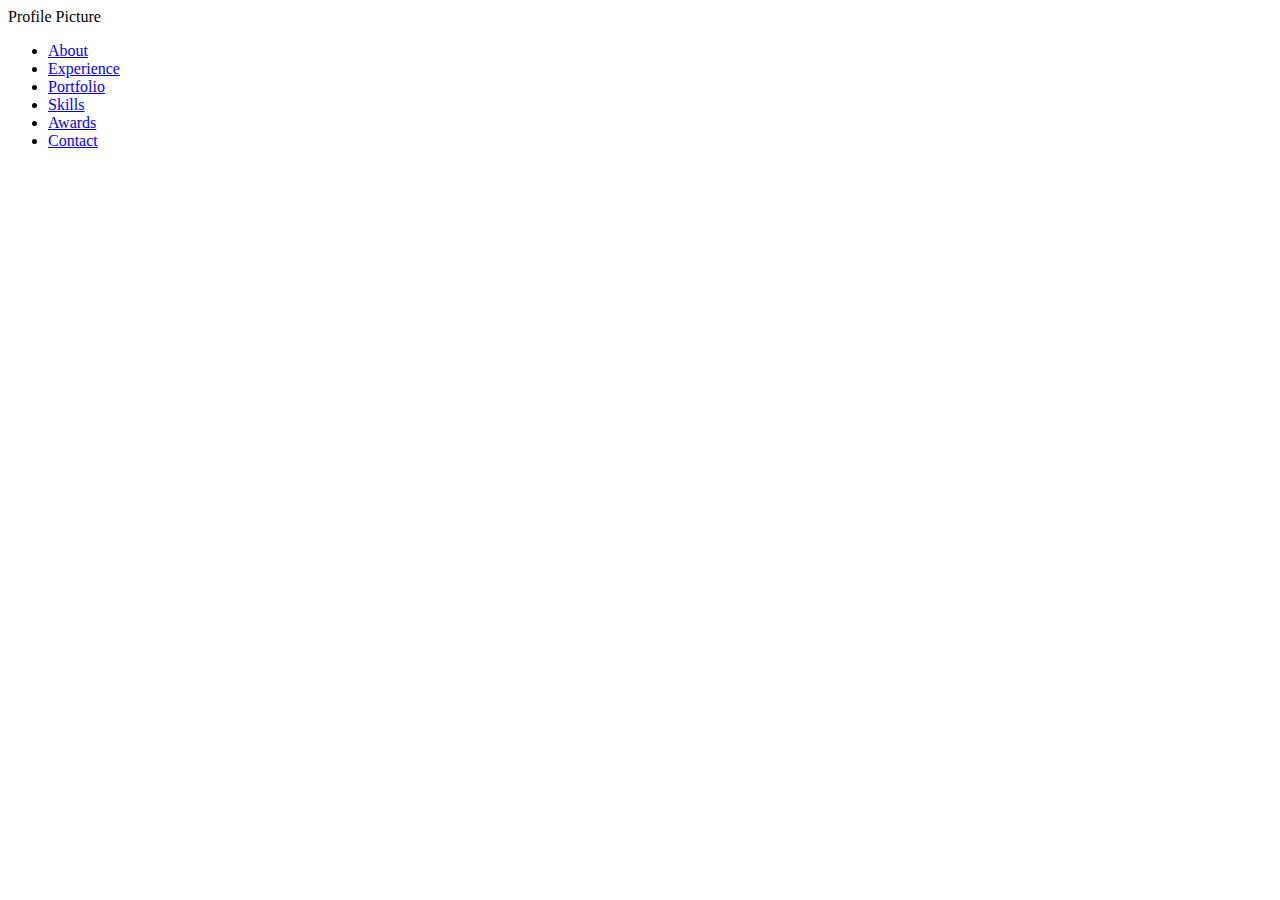
==== index.html @ ed7d4a3a "Add files via upload" ====
<!DOCTYPE html>
<html>
<head>
	<title>Abdul Rafique's Portfolio</title>
	<link rel="stylesheet" type="text/css" href="css/style.css">
</head>
<body>

	<aside>
		<div class="profile_image"> Profile Picture</div>

		<div class="navbar">
			<ul>
				<li><a href="#section1">About</a></li>
				<li><a href="#section2">Experience</a></li>
				<li><a href="#section3">Portfolio</a></li>
				<li><a href="#section4">Skills</a></li>
				<li><a href="#section5">Awards</a></li>
				<li><a href="#section6">Contact</a></li>
			</ul>
		</div>
	</aside>

	<section>
		<section id="section1">
			
		</section>
		<section id="section2"></section>
		<section id="section3"></section>
		<section id="section4"></section>
		<section id="section5"></section>
		<section id="section6"></section>
	</section>

</body>
</html>
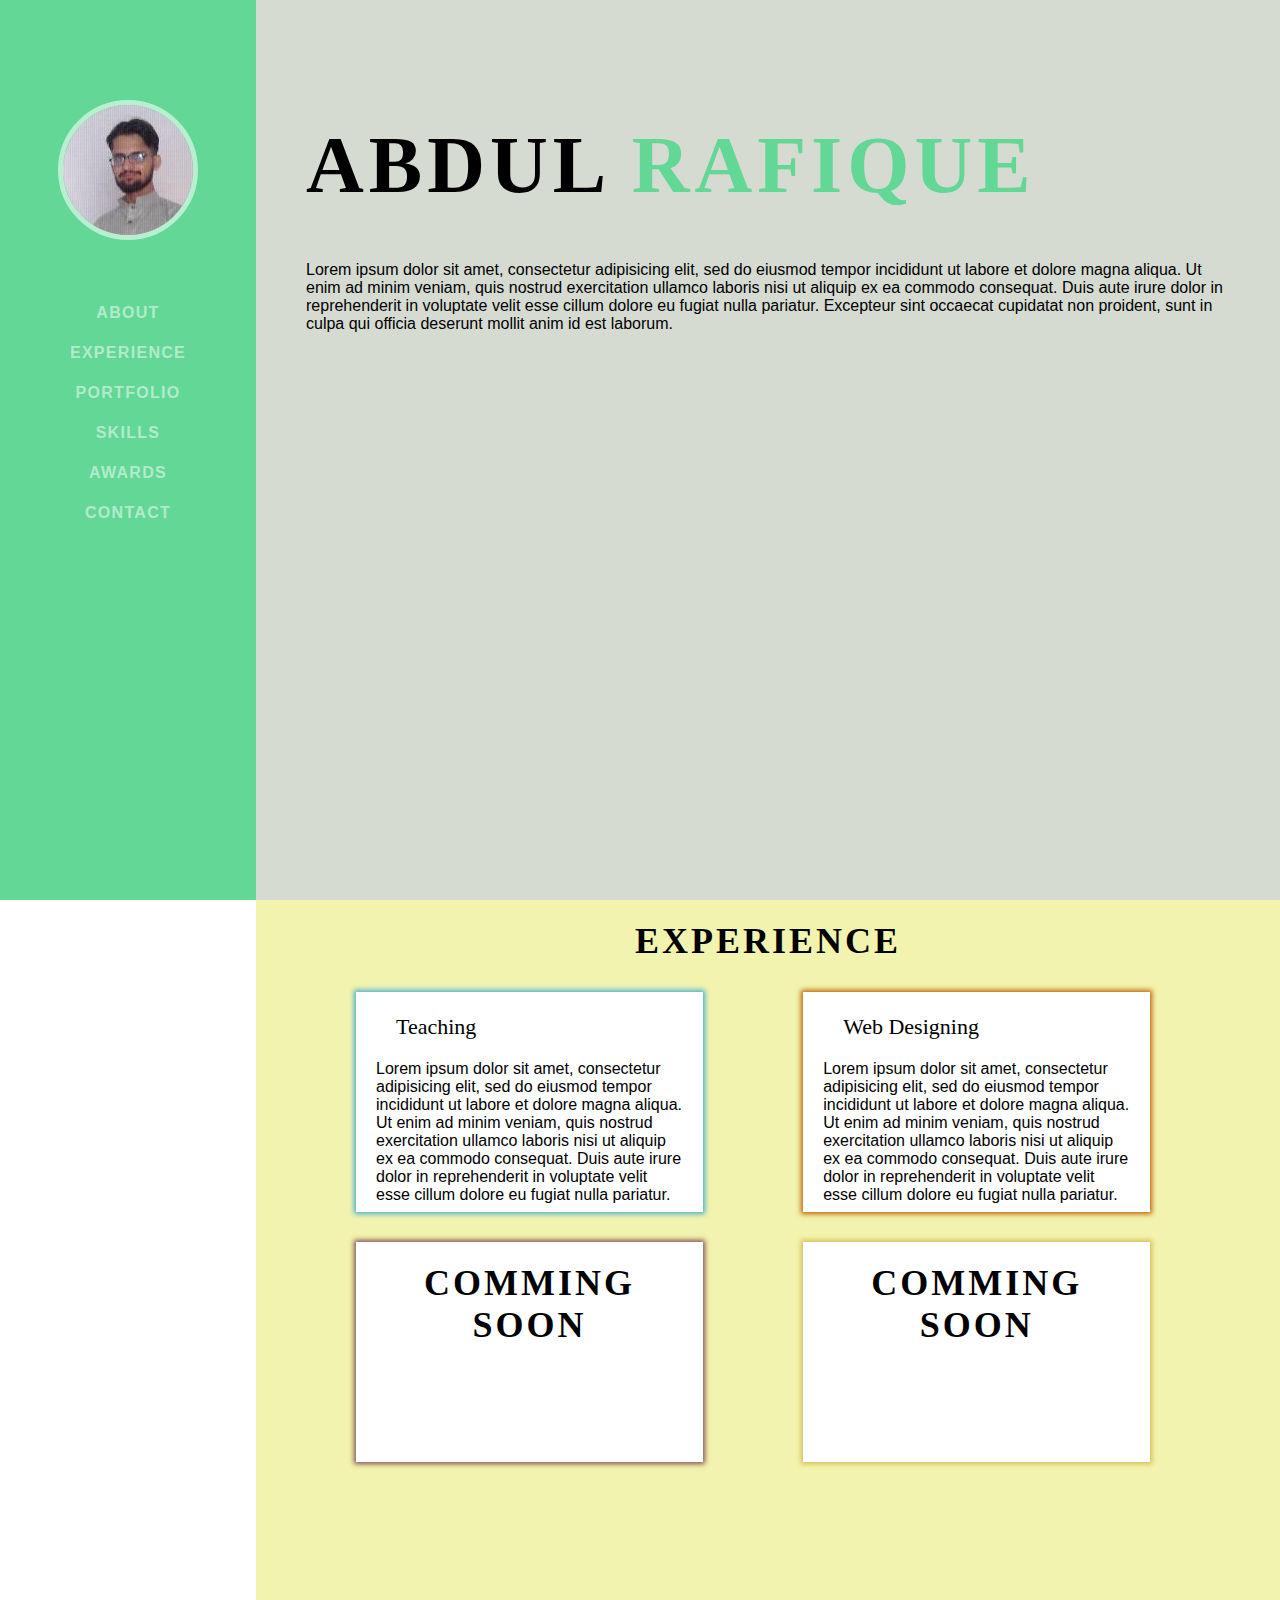
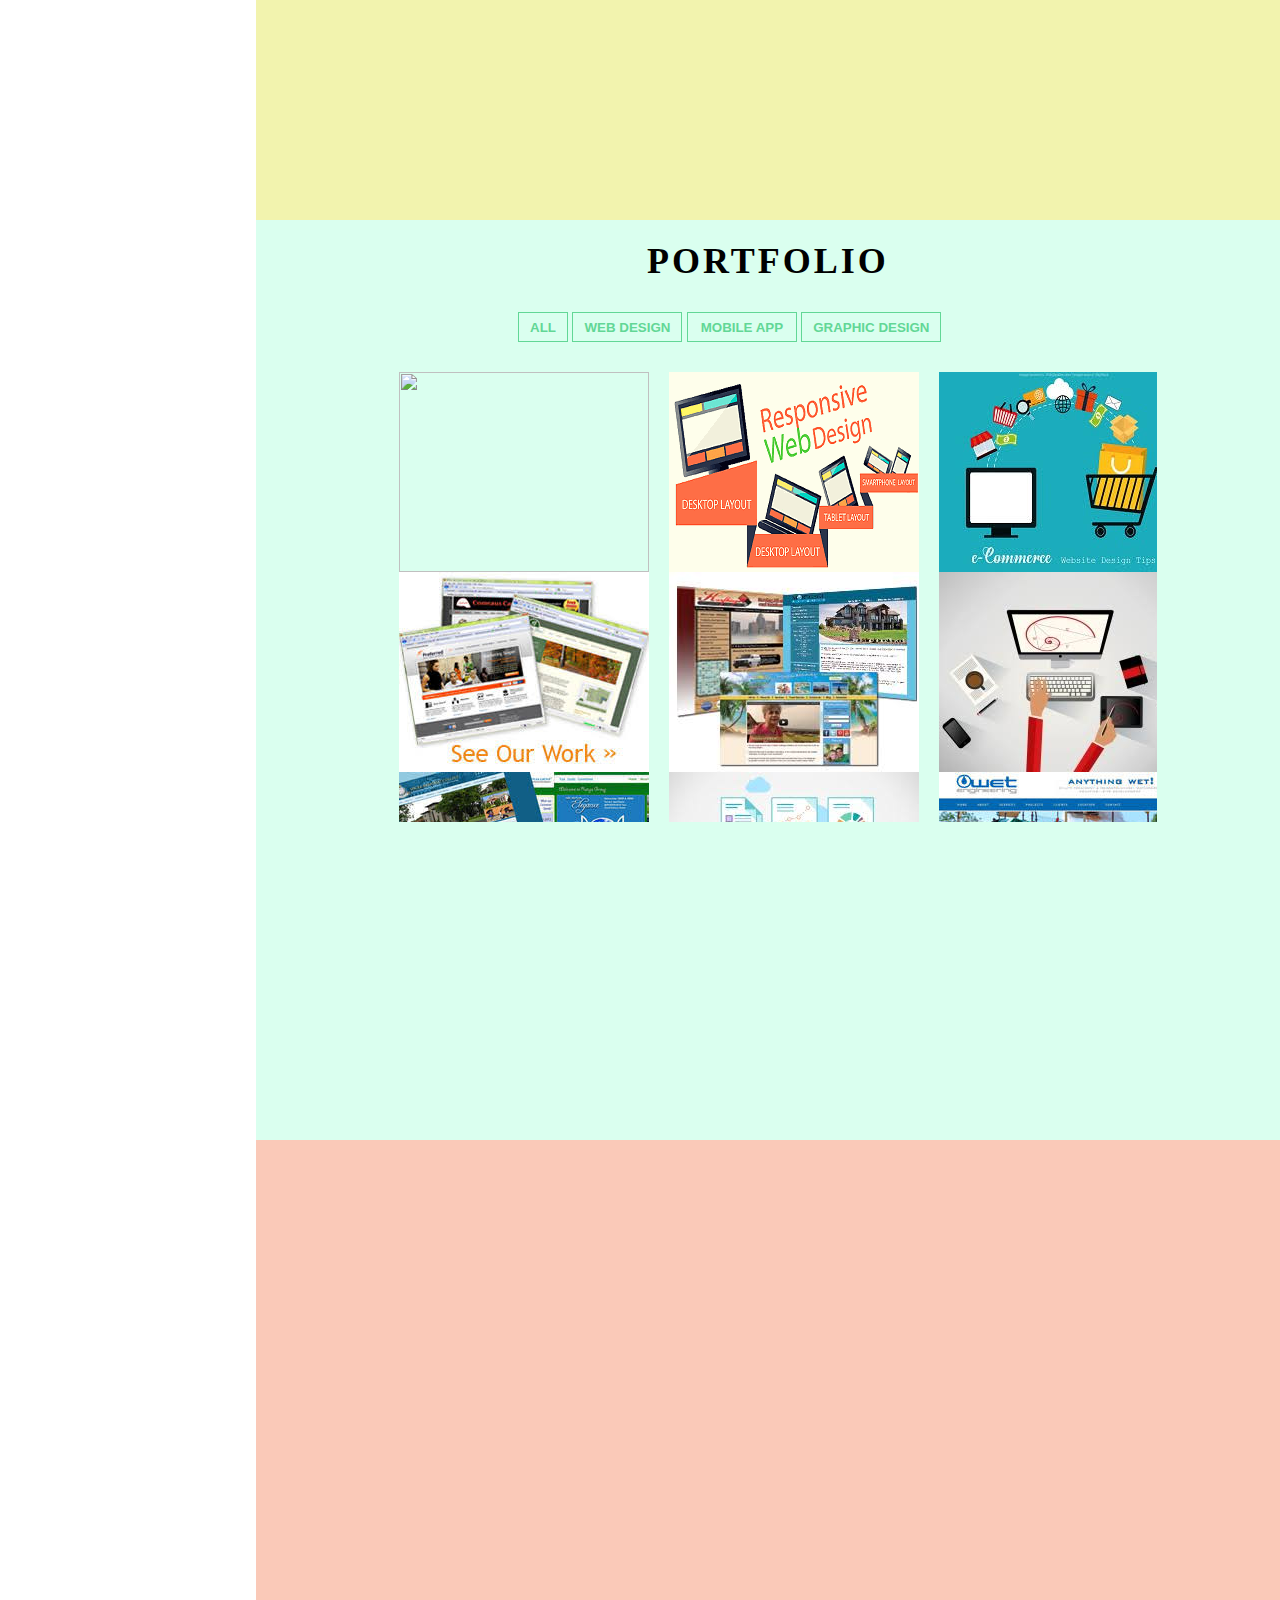
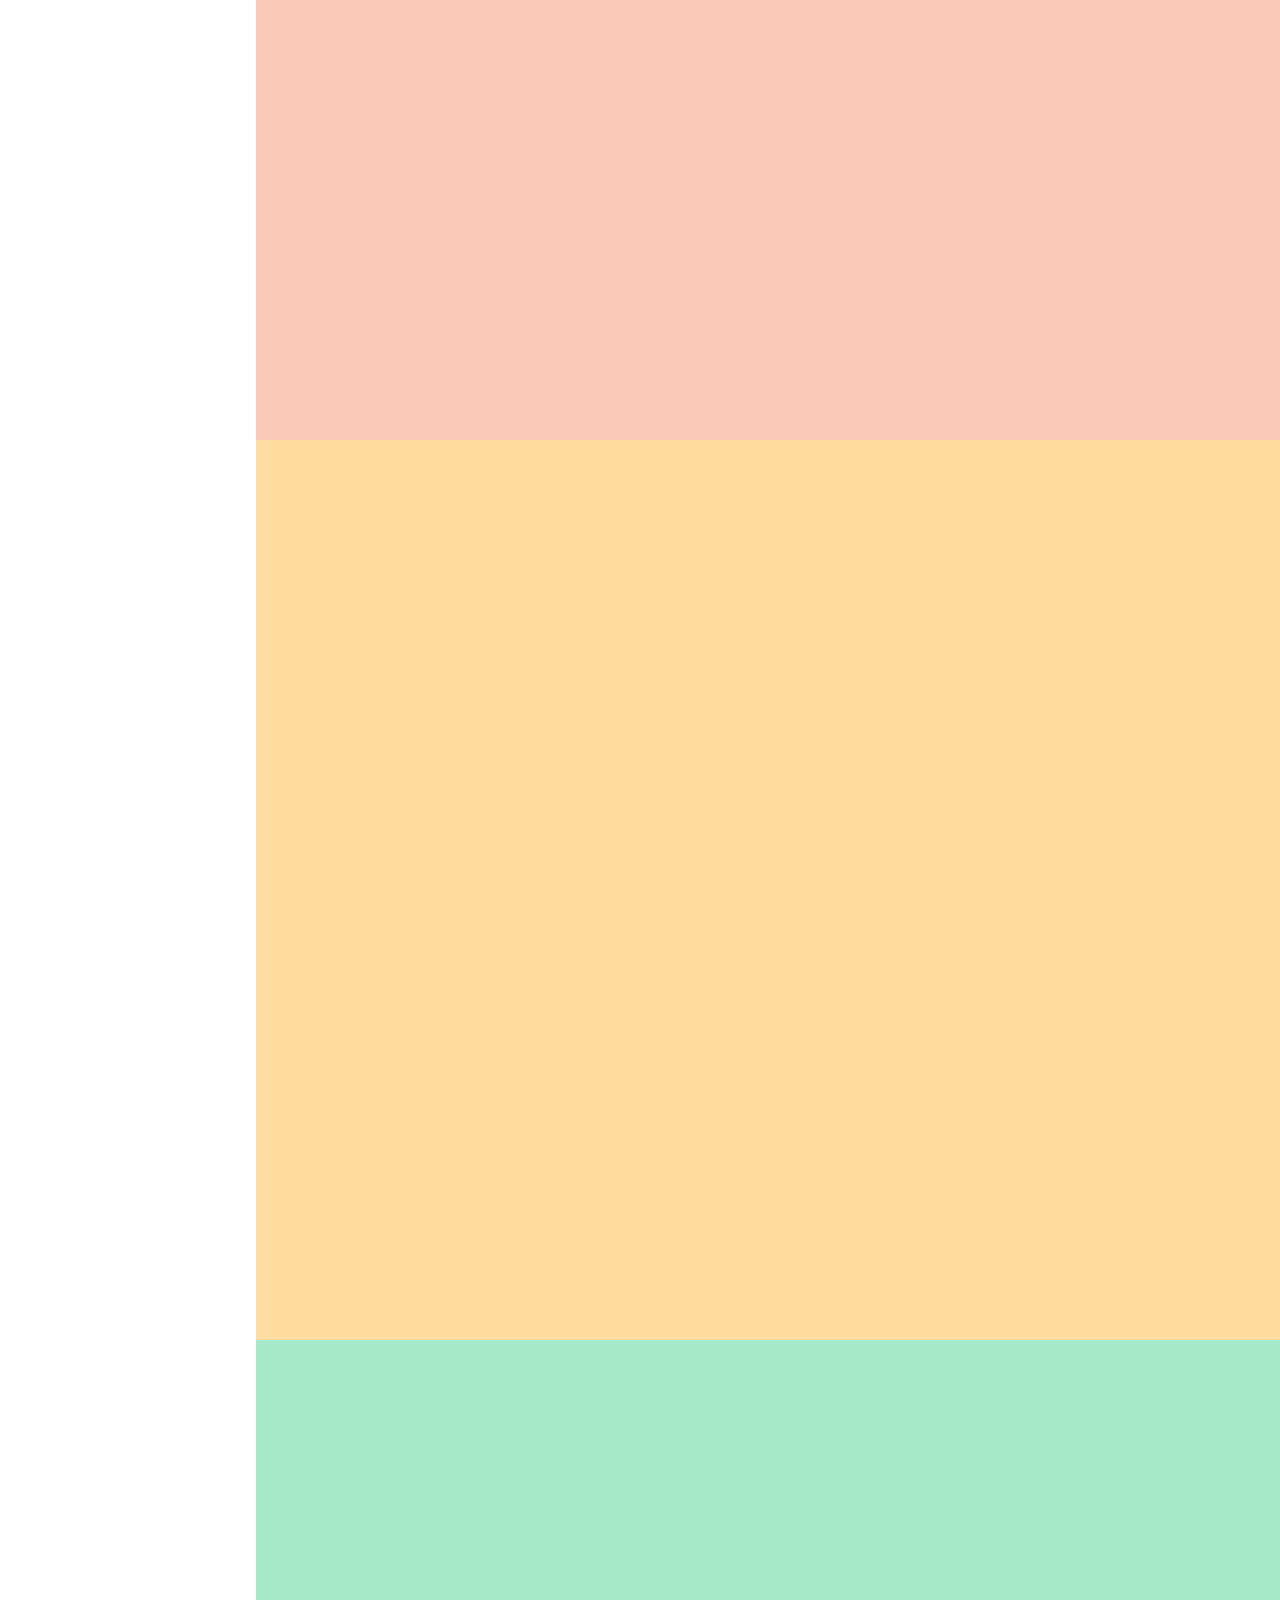
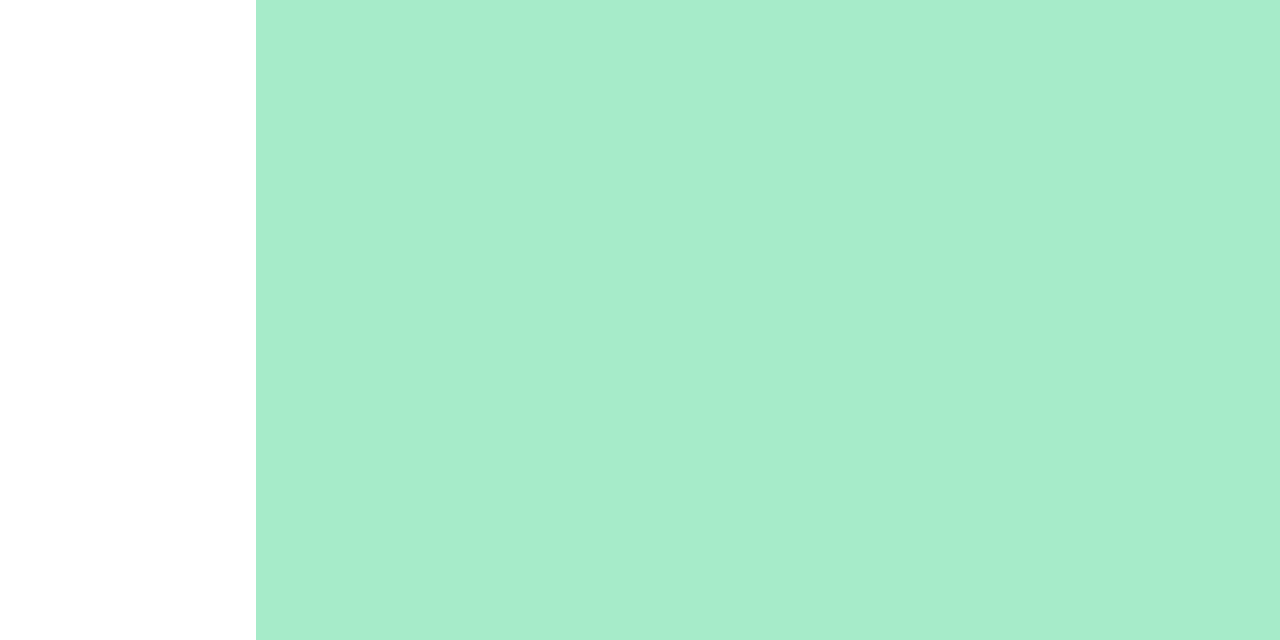
==== commit 14757778: "Add files via upload" ====
--- a/index.html
+++ b/index.html
@@ -3,11 +3,12 @@
 <head>
 	<title>Abdul Rafique's Portfolio</title>
 	<link rel="stylesheet" type="text/css" href="css/style.css">
+	<link rel="stylesheet" href="https://use.fontawesome.com/releases/v5.8.1/css/all.css" integrity="sha384-50oBUHEmvpQ+1lW4y57PTFmhCaXp0ML5d60M1M7uH2+nqUivzIebhndOJK28anvf" crossorigin="anonymous">
 </head>
 <body>
 
 	<aside>
-		<div class="profile_image"> Profile Picture</div>
+		<img class="profile_image" src="images/profile-img.jpg">
 
 		<div class="navbar">
 			<ul>
@@ -23,10 +24,78 @@
 
 	<section>
 		<section id="section1">
-			
+			<div class="content">
+				<h1>Abdul <span> Rafique </span> </h1>
+				<p>Lorem ipsum dolor sit amet, consectetur adipisicing elit, sed do eiusmod
+				tempor incididunt ut labore et dolore magna aliqua. Ut enim ad minim veniam,
+				quis nostrud exercitation ullamco laboris nisi ut aliquip ex ea commodo
+				consequat. Duis aute irure dolor in reprehenderit in voluptate velit esse
+				cillum dolore eu fugiat nulla pariatur. Excepteur sint occaecat cupidatat non
+				proident, sunt in culpa qui officia deserunt mollit anim id est laborum.</p>
+				<div class="s-links">
+
+					<a href="http://www.facebook.com" target="_blank">
+						<i class="fab fa-facebook"></i>
+					</a>
+
+					<a href="http://www.twitter.com" target="_blank">
+						<i class="fab fa-twitter-square"></i>
+					</a>
+
+					<a href="http://github.com" target="_blank">
+						<i class="fab fa-github-square"></i>
+					</a>
+				</div>
+			</div>
 		</section>
-		<section id="section2"></section>
-		<section id="section3"></section>
+		<section id="section2">
+			<div class="content2">
+				<h1>Experience</h1>
+
+				<div class="exp one">
+					<i class="fas fa-chalkboard-teacher"></i>
+					<span>Teaching</span>
+					<p>Lorem ipsum dolor sit amet, consectetur adipisicing elit, sed do eiusmod
+					tempor incididunt ut labore et dolore magna aliqua. Ut enim ad minim veniam,
+					quis nostrud exercitation ullamco laboris nisi ut aliquip ex ea commodo
+					consequat. Duis aute irure dolor in reprehenderit in voluptate velit esse
+					cillum dolore eu fugiat nulla pariatur.</p>
+				</div>
+				<div class="exp two">
+					<i class="fas fa-camera-retro"></i>
+					<span>Web Designing</span>
+					<p>Lorem ipsum dolor sit amet, consectetur adipisicing elit, sed do eiusmod
+					tempor incididunt ut labore et dolore magna aliqua. Ut enim ad minim veniam,
+					quis nostrud exercitation ullamco laboris nisi ut aliquip ex ea commodo
+					consequat. Duis aute irure dolor in reprehenderit in voluptate velit esse
+					cillum dolore eu fugiat nulla pariatur.</p>
+				</div>
+				<div class="exp three">
+					<h1>Comming Soon</h1>
+				</div>
+				<div class="exp four">
+					<h1>comming soon</h1>
+				</div>
+			</div>
+
+		</section>
+		<section id="section3">
+			<div class="content2">
+				<h1>Portfolio</h1>
+
+				<div class="buttons">
+					<button class="all_btn">All</button>
+					<button class="web_btn">web design</button>
+					<button class="mob_btn">Mobile App</button>
+					<button class="graph_btn">Graphic Design</button>
+				</div>
+
+				<iframe src="pages/gallary.html">
+					
+				</iframe>
+
+			</div>
+		</section>
 		<section id="section4"></section>
 		<section id="section5"></section>
 		<section id="section6"></section>
--- a/css/style.css
+++ b/css/style.css
@@ -0,0 +1,233 @@
+*{
+	margin: 0;
+	padding: 0;
+	font-family: sans-serif;
+}
+
+body{
+	padding-left: 20%;
+	overflow: hidden;
+}
+
+aside{
+	width: 20%;
+	height: 100vh;
+	background: #62D796;
+	position: fixed;
+	top: 0;
+	left: 0;
+}
+
+section{
+	width: 100%;
+	height: 100vh;
+	background: #D6DBD2;
+}
+
+.content{
+	padding: 120px 50px 0px 50px;
+}
+
+/*-------------Section 1 Start---------------*/
+
+#section1{
+	background: #D6DBD2;
+}
+
+#section1 h1{
+	font-size: 80px;
+	font-family: "rockwell" !important;
+	letter-spacing: 5px;
+	text-transform: uppercase;
+	margin-bottom: 50px;
+}
+
+#section1 h1 span{
+	color: #62D796;
+	font-family: "rockwell";
+}
+
+.s-links i{
+	font-size: 36px;
+	margin: 50px 5px;
+	color: #626262;
+}
+
+.s-links i:hover{
+	color: #62D796;
+}
+
+/*-------------Section 1 End---------------*/
+
+/*-------------Section 2 Start---------------*/
+
+
+#section2{
+	background: #F2F3AE;
+	padding: 20px 0px 0px 0px;
+}
+
+.content2 h1{
+	text-align: center;
+	text-transform: uppercase;
+	font-size: 36px;
+	font-family: "rockwell";
+	letter-spacing: 3px;
+	/*border-bottom: 10px solid #62D796;*/
+	font-weight: bold;
+}
+
+.content2 i{
+	font-size: 24px;
+	color: #44b1d2;
+}
+
+.exp{
+	width: 30%;
+	height: 180px;
+	background: #ffffff;
+	float: left;
+	margin: 10px 0px 20px 100px;
+	padding: 20px;
+}
+
+.exp span{
+	font-size: 22px;
+	font-family: "rockwell";
+	margin-left: 20px;
+}
+
+.exp p{
+	margin-top: 20px;
+}
+
+.one{
+	margin-top: 30px;
+	box-shadow: 0px 0px 5px 2px #44b1d2;
+}
+
+.two{
+	margin-top: 30px;
+	box-shadow: 0px 0px 5px 2px #C16200;
+}
+
+.three{
+	clear: left;
+	box-shadow: 0px 0px 5px 2px #875053;
+}
+
+.four{
+	box-shadow: 0px 0px 5px 2px #D2BF55;
+}
+
+/*-------------Section 2 End---------------*/
+
+
+/*-------------Section 3 Start---------------*/
+
+
+#section3{
+	background: #DAFFEF;
+	padding: 20px 40px 0px 0px;
+}
+
+.buttons{
+	width: 500px;
+	margin: 30px auto 30px auto;
+}
+
+.buttons button{
+	width: 140px;
+	height: 30px;
+	background: none;
+	border: 1.5px solid #62D796;
+	text-transform: uppercase;
+	font-weight: bold;
+	color: #62D796;
+}
+
+.buttons .all_btn{
+	width: 50px;
+}
+.buttons .web_btn{
+	width: 110px;
+}
+
+.buttons .mob_btn{
+	width: 110px;
+}
+
+#section3 iframe{
+	width: 76%;
+	height: 450px;
+	margin: 0px auto;
+	display: block;
+	border: none;
+}
+
+#section4{
+	background: #FAC9B8;
+}
+
+#section5{
+	background: #FFDDA1;
+}
+
+#section6{
+	background: #A6EBC9;
+}
+
+.profile_image{
+	width: 130px;
+	height: 130px;
+	/*margin: 100px auto 30px auto;*/
+	border: 5px solid #ffffff90;
+	border-radius: 100px;
+	line-height: 120px;
+	text-align: center;
+	position: relative;
+	left: 50%;
+	top: 100px;
+	transform: translate(-50%);
+}
+
+.navbar{
+	width: 200px;
+	/*margin: 0px auto;*/
+	position: relative;
+	top: 150px;
+	left: 50%;
+	transform: translate(-50%);
+}
+
+.navbar ul{
+	list-style: none;
+}
+
+.navbar ul li{
+	height: 40px;
+	text-align: center;
+}
+
+.navbar ul li a{
+	text-decoration: none;
+	color: #ffffff;
+	font-size: 16px;
+	font-weight: bold;
+	text-transform: uppercase;
+	letter-spacing: 1.3px;
+	display: block;
+	padding: 10px;
+	opacity: 0.5;
+}
+
+.navbar ul li a:hover{
+	opacity: 1;
+	border: 1px dotted #ffffff;
+}
+
+@font-face{
+	font-family: "rockwell";
+	src: url(../fonts/rock.ttf);
+}
+
